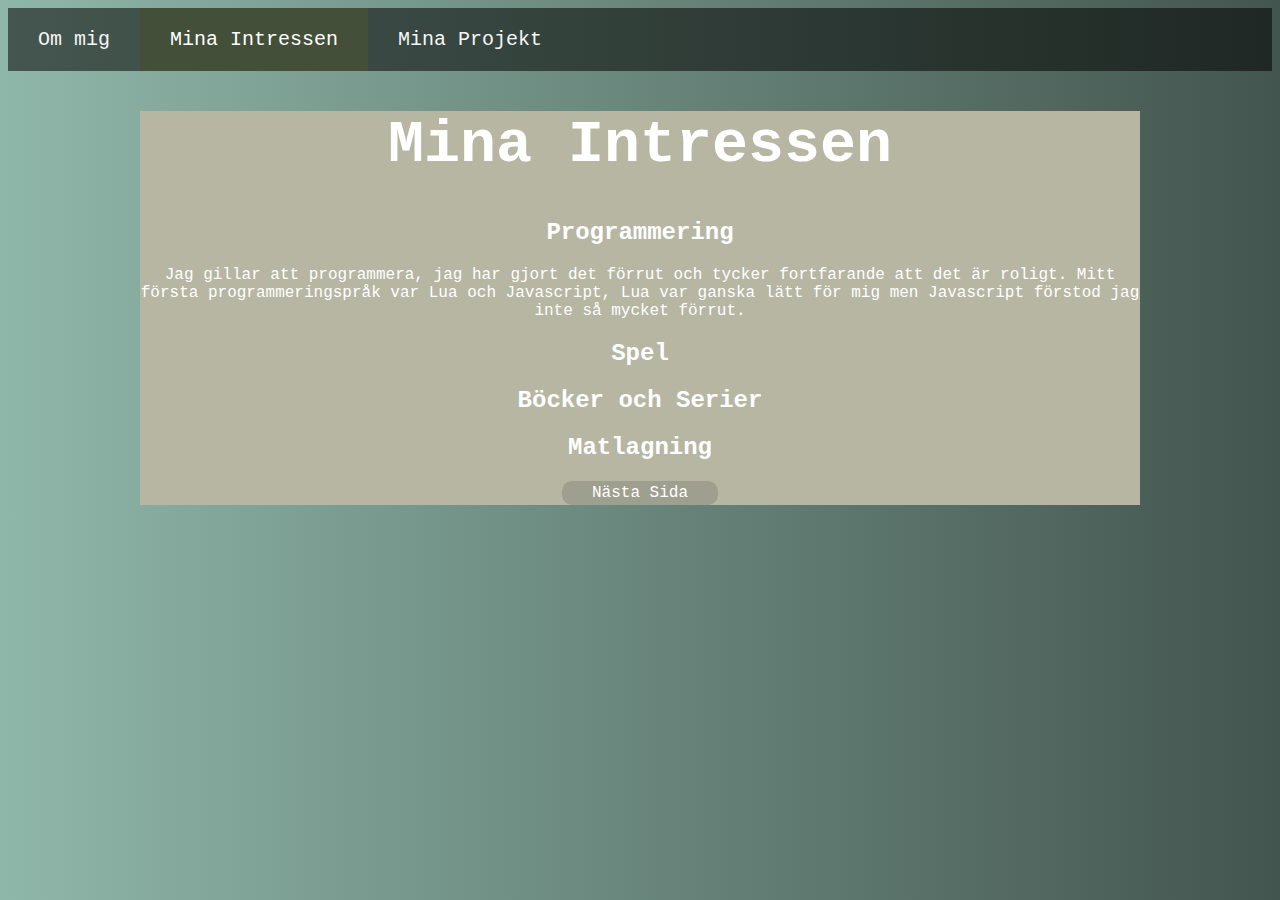
==== Mina_Intressen.html @ 9b1a541c "gjorde klart Om_mig.html" ====
<!DOCTYPE html>
<html lang="sv">
<head>
    <meta charset="UTF-8">
    <link rel="stylesheet" href="index.css">
    <title>Mina Intressen</title>
</head>
<body>
    <div class="global_menu"> <!--skapar en global meny-->
        <a href="Om_mig.html">Om mig</a> <!--skapar tre linkar som är linkad till css-->
        <a class="active" href="Mina_Intressen.html">Mina Intressen</a>
        <a href="Mina_projekt.html">Mina Projekt</a>
    </div>
    <div class="specifik">
        <h1>Mina Intressen</h1>
        <h2>Programmering</h2>
        <p>Jag gillar att programmera, jag har gjort det förrut och tycker fortfarande att det är roligt. Mitt första programmeringspråk var Lua och Javascript, Lua var ganska lätt för mig men Javascript förstod jag inte så mycket förrut.</p>
        <h2>Spel</h2>
        <h2>Böcker och Serier</h2>
        <h2>Matlagning</h2>
        <p class="next"><a href="Mina_projekt.html">Nästa Sida</a></p>
    </div>
</body>
</html>
---- index.css ----
body{
  background-image: linear-gradient(to right, #8fb7a9, #43554f);
  color: rgb(255, 255, 255);
  font-family: "Lucida Console", "Courier New", monospace;
  text-align: center;
}
h1{
  font-size: 60px;
}

.ul{
  border-width: 5px;
  border-style: solid;
  border-radius: 25px;
  border-color: rgb(159, 159, 144);
  background-color: rgb(159, 159, 144);
  max-width: 500px;
  margin: 0 auto;
  text-align: left;
}
.specifik{
  background-color: rgb(182, 182, 163);
  max-width: 1000px;
  margin: 0 auto;
}
.global_menu{   /*This is the design and code for the global menu navigation bar*/
  background-image: linear-gradient(to right, #44564f, #1f2824); /*This makes the navigation bar dark green*/
  overflow: hidden;
  position:sticky;
  top:0;
  transition: 
    width      0.5s,
}
.global_menu a {
  float: left;
  color: whitesmoke;
  text-align: center;
  padding: 20px 30px;
  text-decoration: none;
  font-size: 20px;
}

/* Change the color of links on hover */
.global_menu a:hover {
  background-color: white;
  color: black;
  width: 300px;
}

/* Add a color to the active/current link */
.global_menu a.active {
  background-color: rgb(68, 79, 58);
  color: white;
}
.Teknikum{
  width: 700px;
  height: 300px;
}

.schema{
  width: 700px;
  height: 300px;
}

.indented{
  font-size: x-small;
  max-width: 400px;
  list-style-type: none;
}
.next{
  border-style:solid;
  border-width: large;
  background-color: rgb(159, 159, 144);
  border-color: rgb(159, 159, 144);
  max-width: 150px;
  text-align: center;
  margin: 0 auto;
  border-radius: 10px;
}

a{
  color: rgb(255, 255, 255);
  text-decoration: none;
}
.next1{
  border-style:solid;
  border-width: large;
  background-color: rgb(159, 159, 144);
  border-color: rgb(159, 159, 144);
  max-width: 200px;
  text-align: center;
  margin: 0 auto;
  border-radius: 10px;
}
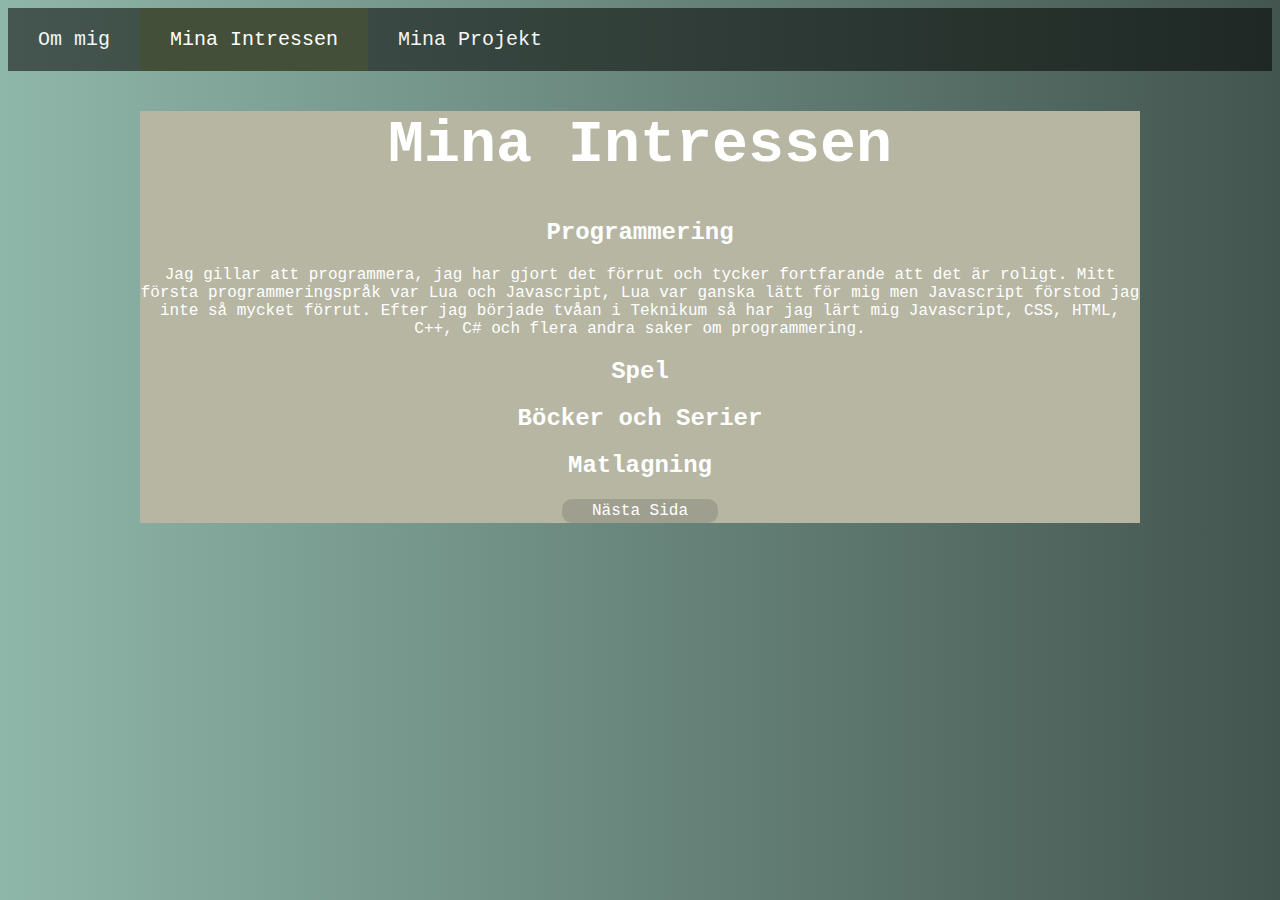
==== commit 4c63f297: "e" ====
--- a/Mina_Intressen.html
+++ b/Mina_Intressen.html
@@ -14,7 +14,7 @@
     <div class="specifik">
         <h1>Mina Intressen</h1>
         <h2>Programmering</h2>
-        <p>Jag gillar att programmera, jag har gjort det förrut och tycker fortfarande att det är roligt. Mitt första programmeringspråk var Lua och Javascript, Lua var ganska lätt för mig men Javascript förstod jag inte så mycket förrut.</p>
+        <p>Jag gillar att programmera, jag har gjort det förrut och tycker fortfarande att det är roligt. Mitt första programmeringspråk var Lua och Javascript, Lua var ganska lätt för mig men Javascript förstod jag inte så mycket förrut. Efter jag började tvåan i Teknikum så har jag lärt mig Javascript, CSS, HTML, C++, C# och flera andra saker om programmering.</p>
         <h2>Spel</h2>
         <h2>Böcker och Serier</h2>
         <h2>Matlagning</h2>
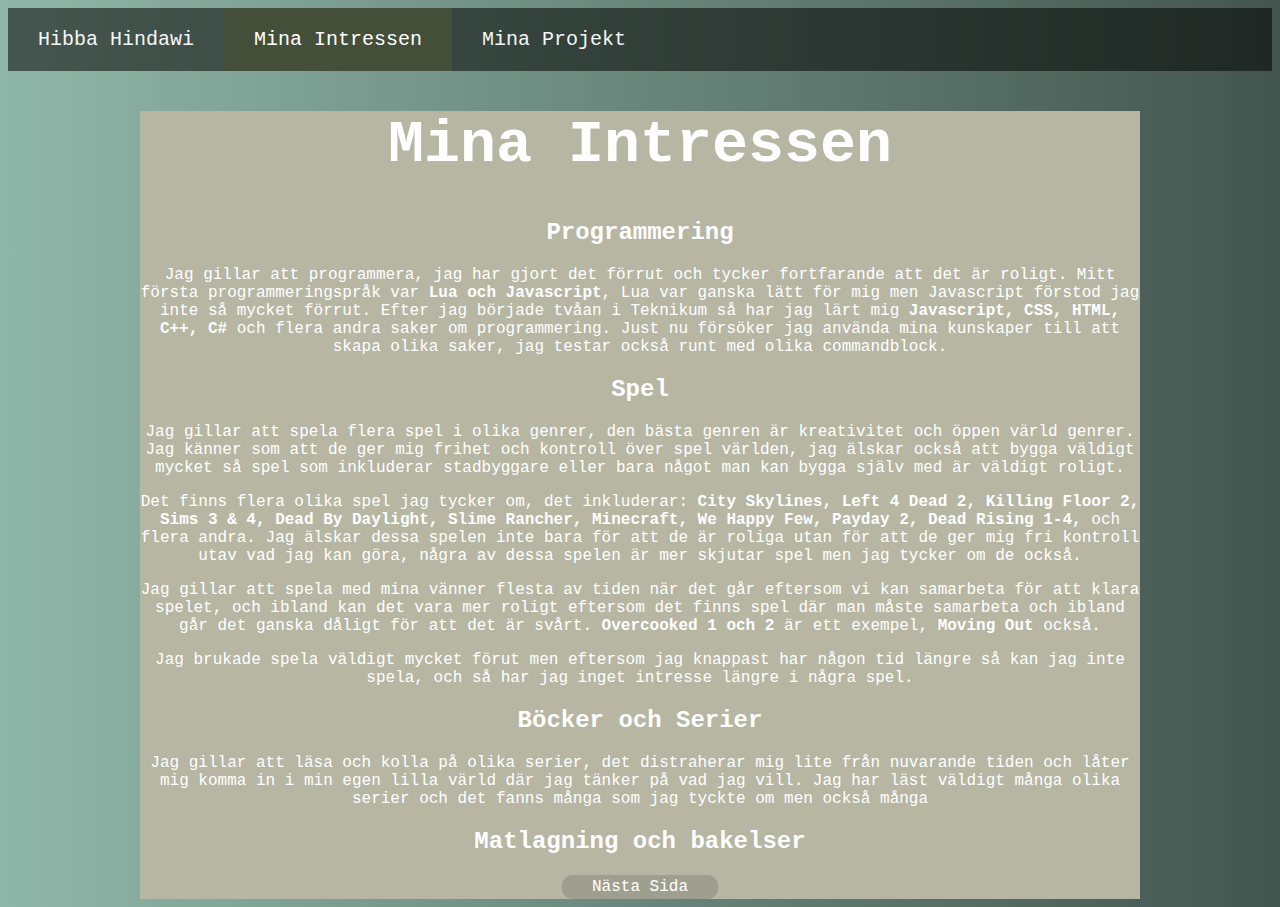
==== commit 49d2a2be: "e" ====
--- a/Mina_Intressen.html
+++ b/Mina_Intressen.html
@@ -7,18 +7,34 @@
 </head>
 <body>
     <div class="global_menu"> <!--skapar en global meny-->
-        <a href="Om_mig.html">Om mig</a> <!--skapar tre linkar som är linkad till css-->
+        <a href="Hibba_Hindawi.html">Hibba Hindawi</a> <!--skapar tre linkar som är linkad till css-->
         <a class="active" href="Mina_Intressen.html">Mina Intressen</a>
         <a href="Mina_projekt.html">Mina Projekt</a>
     </div>
     <div class="specifik">
-        <h1>Mina Intressen</h1>
-        <h2>Programmering</h2>
-        <p>Jag gillar att programmera, jag har gjort det förrut och tycker fortfarande att det är roligt. Mitt första programmeringspråk var Lua och Javascript, Lua var ganska lätt för mig men Javascript förstod jag inte så mycket förrut. Efter jag började tvåan i Teknikum så har jag lärt mig Javascript, CSS, HTML, C++, C# och flera andra saker om programmering.</p>
-        <h2>Spel</h2>
-        <h2>Böcker och Serier</h2>
-        <h2>Matlagning</h2>
-        <p class="next"><a href="Mina_projekt.html">Nästa Sida</a></p>
+        <h1>Mina Intressen</h1> <!--skapar en rubrik-->
+        <div>
+            <h2>Programmering</h2>
+            <p>Jag gillar att programmera, jag har gjort det förrut och tycker fortfarande att det är roligt. Mitt första programmeringspråk var <strong>Lua och Javascript</strong>, Lua var ganska lätt för mig men Javascript förstod jag inte så mycket förrut. Efter jag började tvåan i Teknikum så har jag lärt mig <strong>Javascript, CSS, HTML, C++, C#</strong> och flera andra saker om programmering. Just nu försöker jag använda mina kunskaper till att skapa olika saker, jag testar också runt med olika commandblock.</p>
+        </div>
+        <div>    
+            <h2>Spel</h2>
+            <p>Jag gillar att spela flera spel i olika genrer, den bästa genren är kreativitet och öppen värld genrer. Jag känner som att de ger mig frihet och kontroll över spel världen, jag älskar också att bygga väldigt mycket så spel som inkluderar stadbyggare eller bara något man kan bygga själv med är väldigt roligt.</p>
+            <p>Det finns flera olika spel jag tycker om, det inkluderar: <strong>City Skylines, Left 4 Dead 2, Killing Floor 2, Sims 3 & 4, Dead By Daylight, Slime Rancher, Minecraft, We Happy Few, Payday 2, Dead Rising 1-4,</strong> och flera andra. Jag älskar dessa spelen inte bara för att de är roliga utan för att de ger mig fri kontroll utav vad jag kan göra, några av dessa spelen är mer skjutar spel men jag tycker om de också.</p>
+            <p>Jag gillar att spela med mina vänner flesta av tiden när det går eftersom vi kan samarbeta för att klara spelet, och ibland kan det vara mer roligt eftersom det finns spel där man måste samarbeta och ibland går det ganska dåligt för att det är svårt. <strong>Overcooked 1 och 2</strong> är ett exempel, <strong>Moving Out</strong> också.</p>
+            <p>Jag brukade spela väldigt mycket förut men eftersom jag knappast har någon tid längre så kan jag inte spela, och så har jag inget intresse längre i några spel.</p>
+        </div>
+        <div>
+            <h2>Böcker och Serier</h2>
+            <p>Jag gillar att läsa och kolla på olika serier, det distraherar mig lite från nuvarande tiden och låter mig komma in i min egen lilla värld där jag tänker på vad jag vill. Jag har läst väldigt många olika serier och det fanns många som jag tyckte om men också många</p>
+        </div>
+        <div>
+            <h2>Matlagning och bakelser</h2>
+            <p></p>
+        </div>
+        <div>   
+            <p class="next"><a href="Mina_projekt.html">Nästa Sida</a></p>
+        </div>
     </div>
 </body>
 </html>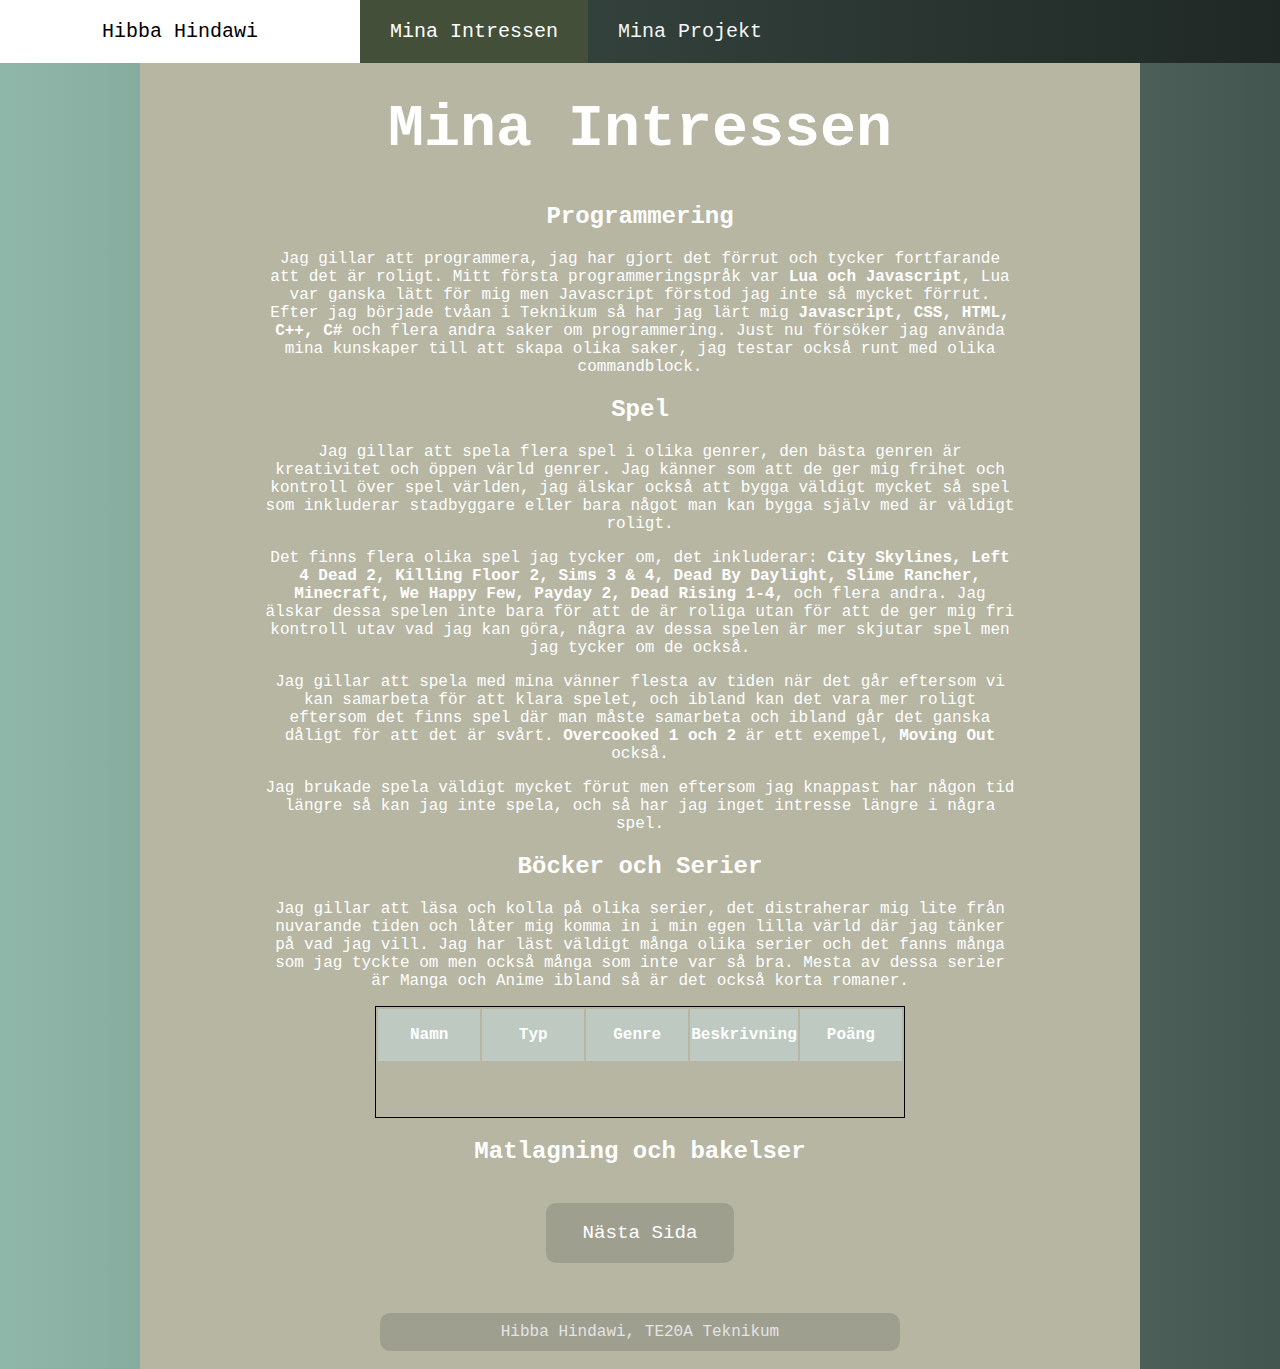
==== commit 5f4f2e4f: "added stuff" ====
--- a/Mina_Intressen.html
+++ b/Mina_Intressen.html
@@ -6,12 +6,12 @@
     <title>Mina Intressen</title>
 </head>
 <body>
-    <div class="global_menu"> <!--skapar en global meny-->
+    <header class="global_menu"> <!--skapar en global meny-->
         <a href="Hibba_Hindawi.html">Hibba Hindawi</a> <!--skapar tre linkar som är linkad till css-->
         <a class="active" href="Mina_Intressen.html">Mina Intressen</a>
         <a href="Mina_projekt.html">Mina Projekt</a>
-    </div>
-    <div class="specifik">
+    </header>
+    <main class="specifik">
         <h1>Mina Intressen</h1> <!--skapar en rubrik-->
         <div>
             <h2>Programmering</h2>
@@ -26,7 +26,23 @@
         </div>
         <div>
             <h2>Böcker och Serier</h2>
-            <p>Jag gillar att läsa och kolla på olika serier, det distraherar mig lite från nuvarande tiden och låter mig komma in i min egen lilla värld där jag tänker på vad jag vill. Jag har läst väldigt många olika serier och det fanns många som jag tyckte om men också många</p>
+            <p>Jag gillar att läsa och kolla på olika serier, det distraherar mig lite från nuvarande tiden och låter mig komma in i min egen lilla värld där jag tänker på vad jag vill. Jag har läst väldigt många olika serier och det fanns många som jag tyckte om men också många som inte var så bra. Mesta av dessa serier är Manga och Anime ibland så är det också korta romaner.</p>
+            <table>
+                <tr>
+                    <th>Namn</th>
+                    <th>Typ</th>
+                    <th>Genre</th>
+                    <th>Beskrivning</th>
+                    <th>Poäng</th>
+                </tr>
+                <tr>
+                    <td></td>
+                    <td></td>
+                    <td></td>
+                    <td></td>
+                    <td></td>
+                </tr>
+            </table>
         </div>
         <div>
             <h2>Matlagning och bakelser</h2>
@@ -35,6 +51,9 @@
         <div>   
             <p class="next"><a href="Mina_projekt.html">Nästa Sida</a></p>
         </div>
-    </div>
+    </main>
+    <footer class="specifik">
+        <p class="footer">Hibba Hindawi, TE20A Teknikum</p>
+    </footer>
 </body>
 </html>--- a/index.css
+++ b/index.css
@@ -3,25 +3,24 @@
   color: rgb(255, 255, 255);
   font-family: "Lucida Console", "Courier New", monospace;
   text-align: center;
+  margin: 0;
 }
 h1{
   font-size: 60px;
+  margin-top: 0;
 }
-
-.ul{
-  border-width: 5px;
-  border-style: solid;
-  border-radius: 25px;
-  border-color: rgb(159, 159, 144);
-  background-color: rgb(159, 159, 144);
-  max-width: 500px;
+p{
+  max-width: 750px;
   margin: 0 auto;
-  text-align: left;
+  margin-top: 1em;
+  margin-bottom: 1em;
 }
 .specifik{
   background-color: rgb(182, 182, 163);
   max-width: 1000px;
   margin: 0 auto;
+  padding-bottom: 2px;
+  padding-top: 2em;
 }
 .global_menu{   /*This is the design and code for the global menu navigation bar*/
   background-image: linear-gradient(to right, #44564f, #1f2824); /*This makes the navigation bar dark green*/
@@ -35,7 +34,7 @@
   float: left;
   color: whitesmoke;
   text-align: center;
-  padding: 20px 30px;
+  padding:20px 30px;
   text-decoration: none;
   font-size: 20px;
 }
@@ -69,12 +68,13 @@
 }
 .next{
   border-style:solid;
-  border-width: large;
+  border-width: 1em;
   background-color: rgb(159, 159, 144);
   border-color: rgb(159, 159, 144);
   max-width: 150px;
   text-align: center;
-  margin: 0 auto;
+  font-size: larger;
+  margin: 2em auto 0 auto;
   border-radius: 10px;
 }
 
@@ -84,11 +84,53 @@
 }
 .next1{
   border-style:solid;
-  border-width: large;
+  border-width: 1em;
   background-color: rgb(159, 159, 144);
   border-color: rgb(159, 159, 144);
   max-width: 200px;
   text-align: center;
   margin: 0 auto;
   border-radius: 10px;
+}
+
+.ul{
+  border-width: 5px;
+  border-style: solid;
+  border-radius: 25px;
+  border-color: rgb(159, 159, 144);
+  background-color: rgb(159, 159, 144);
+  max-width: 500px;
+  margin: 0 auto;
+  text-align: left;
+}
+
+.container{
+  display: grid;
+  grid-template-columns: auto;
+  grid-template-rows: 25% 25% 25% 25%;
+  grid-template-areas: 
+    "header header header header"
+    "main main main main"
+    "footer footer footer footer";
+}
+.footer{
+  color: rgb(228, 228, 228);
+  max-width: 500px;
+  border-style:solid;
+  border-width: 10px;
+  background-color: rgb(159, 159, 144);
+  border-color: rgb(159, 159, 144);
+  border-radius: 10px;
+}
+table{
+  margin: 0 auto;
+  border: 1px solid black;
+}
+th,td{
+  width: 100px;
+  height: 50px;
+}
+th{
+  background-color: #bdc9c1;
+  
 }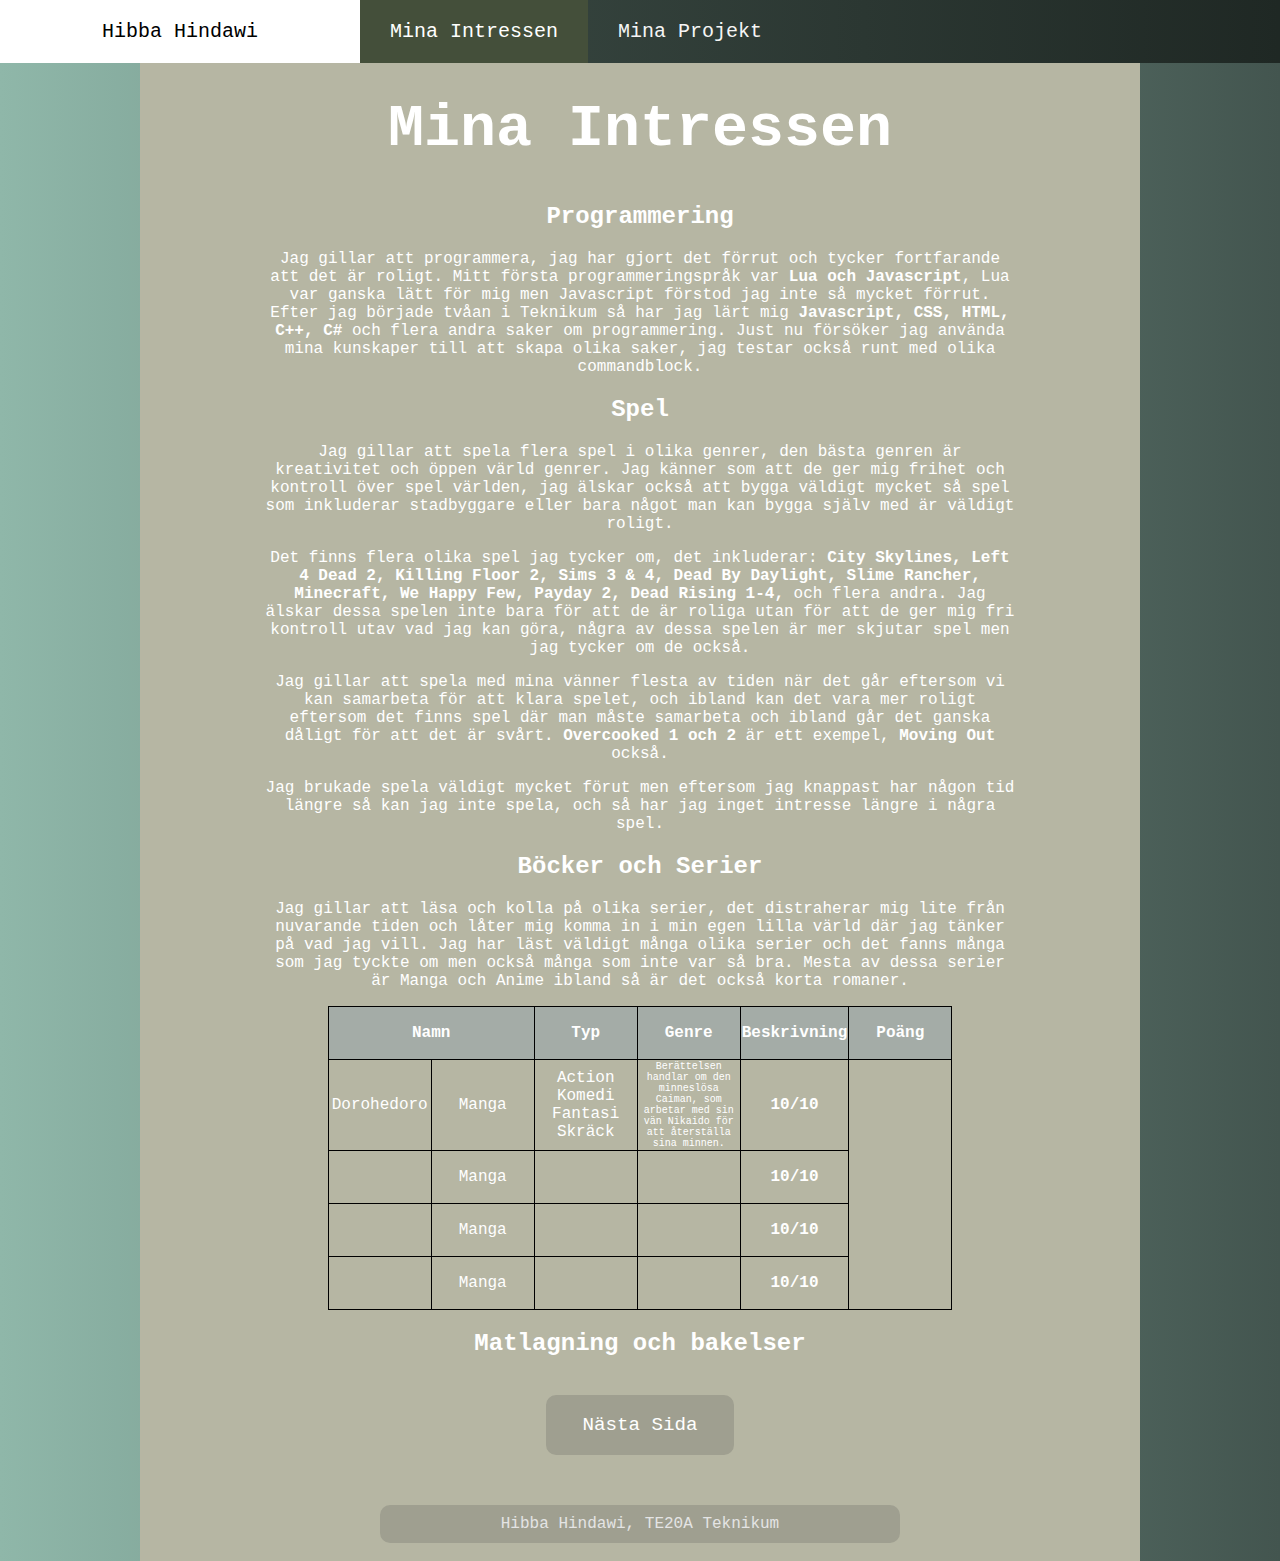
==== commit d5f253c8: "ewew" ====
--- a/Mina_Intressen.html
+++ b/Mina_Intressen.html
@@ -29,18 +29,39 @@
             <p>Jag gillar att läsa och kolla på olika serier, det distraherar mig lite från nuvarande tiden och låter mig komma in i min egen lilla värld där jag tänker på vad jag vill. Jag har läst väldigt många olika serier och det fanns många som jag tyckte om men också många som inte var så bra. Mesta av dessa serier är Manga och Anime ibland så är det också korta romaner.</p>
             <table>
                 <tr>
-                    <th>Namn</th>
+                    <th colspan="2">Namn</th>
                     <th>Typ</th>
                     <th>Genre</th>
                     <th>Beskrivning</th>
                     <th>Poäng</th>
                 </tr>
                 <tr>
+                    <td>Dorohedoro</td>
+                    <td>Manga</td>
+                    <td>Action Komedi Fantasi Skräck</td>
+                    <td class="description">Berättelsen handlar om den minneslösa Caiman, som arbetar med sin vän Nikaido för att återställa sina minnen.</td>
+                    <td><strong>10/10</strong></td>
+                </tr>
+                <tr>
                     <td></td>
+                    <td>Manga</td>
                     <td></td>
+                    <td class="description"></td>
+                    <td><strong>10/10</strong></td>
+                </tr>
+                <tr>
                     <td></td>
+                    <td>Manga</td>
                     <td></td>
+                    <td class="description"></td>
+                    <td><strong>10/10</strong></td>
+                </tr>
+                <tr>
                     <td></td>
+                    <td>Manga</td>
+                    <td></td>
+                    <td class="description"></td>
+                    <td><strong>10/10</strong></td>
                 </tr>
             </table>
         </div>
--- a/index.css
+++ b/index.css
@@ -122,15 +122,18 @@
   border-color: rgb(159, 159, 144);
   border-radius: 10px;
 }
-table{
+table, th, td{
   margin: 0 auto;
   border: 1px solid black;
+  border-collapse: collapse;
 }
 th,td{
   width: 100px;
   height: 50px;
 }
 th{
-  background-color: #bdc9c1;
-  
+  background-color: #a4aca7;
+}
+.description{
+  font-size: x-small;
 }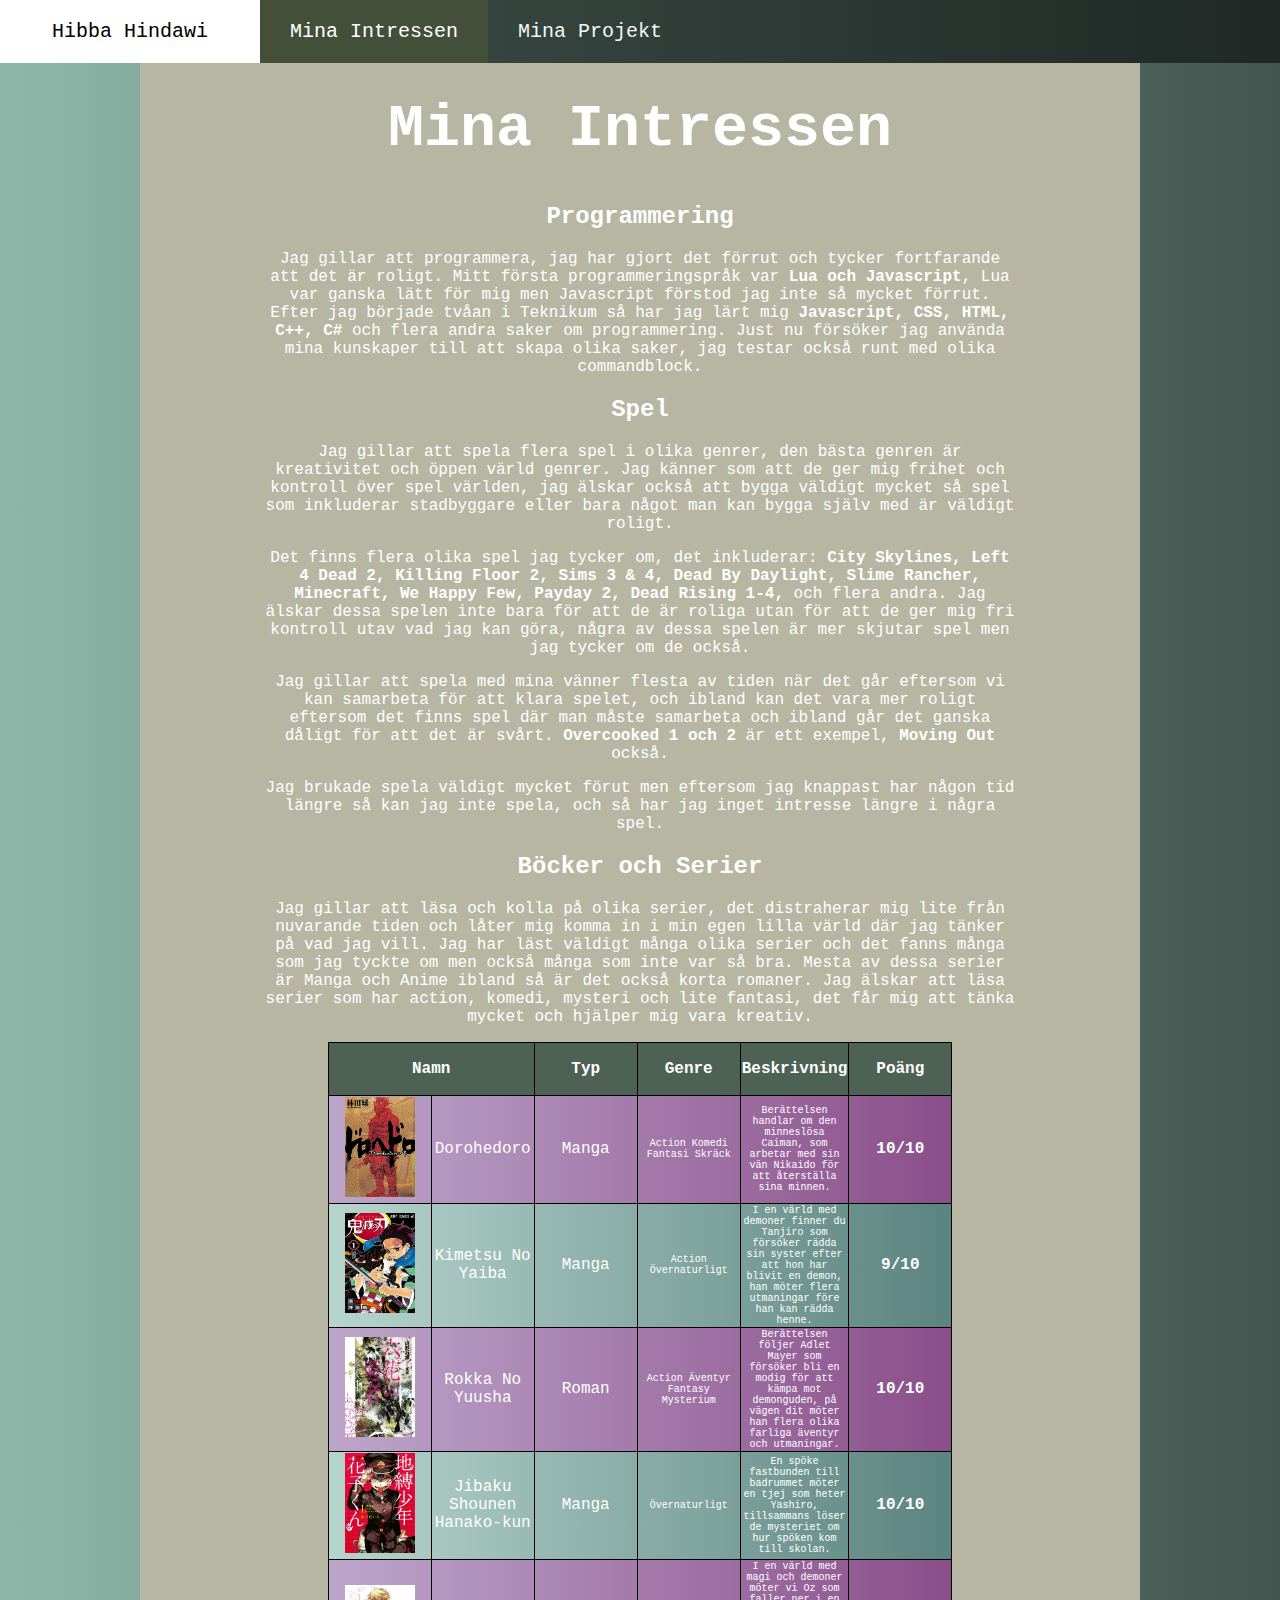
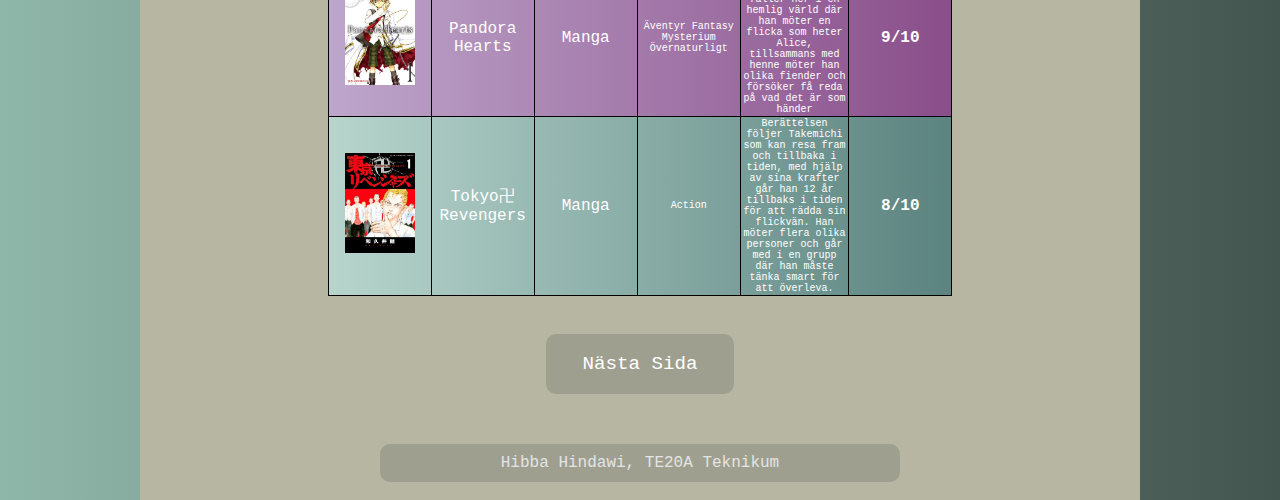
==== commit 0d3a7d63: "yes" ====
--- a/Mina_Intressen.html
+++ b/Mina_Intressen.html
@@ -7,70 +7,86 @@
 </head>
 <body>
     <header class="global_menu"> <!--skapar en global meny-->
-        <a href="Hibba_Hindawi.html">Hibba Hindawi</a> <!--skapar tre linkar som är linkad till css-->
+        <a href="Hibba_Hindawi.html">Hibba Hindawi</a> <!--skapar länk som är linkad till css-->
         <a class="active" href="Mina_Intressen.html">Mina Intressen</a>
         <a href="Mina_projekt.html">Mina Projekt</a>
     </header>
     <main class="specifik">
         <h1>Mina Intressen</h1> <!--skapar en rubrik-->
-        <div>
-            <h2>Programmering</h2>
-            <p>Jag gillar att programmera, jag har gjort det förrut och tycker fortfarande att det är roligt. Mitt första programmeringspråk var <strong>Lua och Javascript</strong>, Lua var ganska lätt för mig men Javascript förstod jag inte så mycket förrut. Efter jag började tvåan i Teknikum så har jag lärt mig <strong>Javascript, CSS, HTML, C++, C#</strong> och flera andra saker om programmering. Just nu försöker jag använda mina kunskaper till att skapa olika saker, jag testar också runt med olika commandblock.</p>
+        <div> <!--Innehåller coden för Programmering rubriken-->
+            <h2>Programmering</h2> <!--skapar en underrubrik-->
+            <p>Jag gillar att programmera, jag har gjort det förrut och tycker fortfarande att det är roligt. Mitt första programmeringspråk var <strong>Lua och Javascript</strong>, Lua var ganska lätt för mig men Javascript förstod jag inte så mycket förrut. Efter jag började tvåan i Teknikum så har jag lärt mig <strong>Javascript, CSS, HTML, C++, C#</strong><!--Gör den markerade texten till fetstil--> och flera andra saker om programmering. Just nu försöker jag använda mina kunskaper till att skapa olika saker, jag testar också runt med olika commandblock.</p>
         </div>
-        <div>    
+        <div> <!--Innehåller coden för spel rubriken-->  
             <h2>Spel</h2>
-            <p>Jag gillar att spela flera spel i olika genrer, den bästa genren är kreativitet och öppen värld genrer. Jag känner som att de ger mig frihet och kontroll över spel världen, jag älskar också att bygga väldigt mycket så spel som inkluderar stadbyggare eller bara något man kan bygga själv med är väldigt roligt.</p>
+            <p>Jag gillar att spela flera spel i olika genrer, den bästa genren är kreativitet och öppen värld genrer. Jag känner som att de ger mig frihet och kontroll över spel världen, jag älskar också att bygga väldigt mycket så spel som inkluderar stadbyggare eller bara något man kan bygga själv med är väldigt roligt.</p> <!--skapar en paragraf för normal text-->
             <p>Det finns flera olika spel jag tycker om, det inkluderar: <strong>City Skylines, Left 4 Dead 2, Killing Floor 2, Sims 3 & 4, Dead By Daylight, Slime Rancher, Minecraft, We Happy Few, Payday 2, Dead Rising 1-4,</strong> och flera andra. Jag älskar dessa spelen inte bara för att de är roliga utan för att de ger mig fri kontroll utav vad jag kan göra, några av dessa spelen är mer skjutar spel men jag tycker om de också.</p>
             <p>Jag gillar att spela med mina vänner flesta av tiden när det går eftersom vi kan samarbeta för att klara spelet, och ibland kan det vara mer roligt eftersom det finns spel där man måste samarbeta och ibland går det ganska dåligt för att det är svårt. <strong>Overcooked 1 och 2</strong> är ett exempel, <strong>Moving Out</strong> också.</p>
             <p>Jag brukade spela väldigt mycket förut men eftersom jag knappast har någon tid längre så kan jag inte spela, och så har jag inget intresse längre i några spel.</p>
         </div>
-        <div>
+        <div><!--Innehåller coden för Böcker och Serier rubriken-->
             <h2>Böcker och Serier</h2>
-            <p>Jag gillar att läsa och kolla på olika serier, det distraherar mig lite från nuvarande tiden och låter mig komma in i min egen lilla värld där jag tänker på vad jag vill. Jag har läst väldigt många olika serier och det fanns många som jag tyckte om men också många som inte var så bra. Mesta av dessa serier är Manga och Anime ibland så är det också korta romaner.</p>
-            <table>
-                <tr>
-                    <th colspan="2">Namn</th>
-                    <th>Typ</th>
-                    <th>Genre</th>
-                    <th>Beskrivning</th>
-                    <th>Poäng</th>
-                </tr>
-                <tr>
+            <p>Jag gillar att läsa och kolla på olika serier, det distraherar mig lite från nuvarande tiden och låter mig komma in i min egen lilla värld där jag tänker på vad jag vill. Jag har läst väldigt många olika serier och det fanns många som jag tyckte om men också många som inte var så bra. Mesta av dessa serier är Manga och Anime ibland så är det också korta romaner. Jag älskar att läsa serier som har action, komedi, mysteri och lite fantasi, det får mig att tänka mycket och hjälper mig vara kreativ.</p>
+            <table> <!--Skapar en Tabell-->
+                <tr> <!--Skapar en rad med columner-->
+                    <th colspan="2">Namn</th> <!--skapar en cell i en column och är två celler lång-->
+                    <th>Typ</th><!--skapar en cell i en column-->
+                    <th>Genre</th><!--skapar en cell i en column-->
+                    <th>Beskrivning</th><!--skapar en cell i en column-->
+                    <th>Poäng</th><!--skapar en cell i en column column-->
+                </tr> <!--Stänger raden-->
+                <tr> <!--skapar en ny rad och koden innuti gör samma sak-->
+                    <td><img class="series" src="images/Dorohedoro.jpeg" alt="Dorohedoro"></td> <!--Gör en cell med en bild innuti som är länkad till CSS kod-->
                     <td>Dorohedoro</td>
                     <td>Manga</td>
-                    <td>Action Komedi Fantasi Skräck</td>
+                    <td class="description">Action Komedi Fantasi Skräck</td>
                     <td class="description">Berättelsen handlar om den minneslösa Caiman, som arbetar med sin vän Nikaido för att återställa sina minnen.</td>
                     <td><strong>10/10</strong></td>
                 </tr>
                 <tr>
-                    <td></td>
+                    <td><img class="series" src="images/Kimetsu.jpeg" alt="Kimetsu"></td>
+                    <td>Kimetsu No Yaiba</td>
                     <td>Manga</td>
-                    <td></td>
-                    <td class="description"></td>
+                    <td class="description">Action Övernaturligt</td>
+                    <td class="description"> I en värld med demoner finner du Tanjiro som försöker rädda sin syster efter att hon har blivit en demon, han möter flera utmaningar före han kan rädda henne.</td>
+                    <td><strong>9/10</strong></td>
+                </tr>
+                <tr>
+                    <td><img class="series" src="images/Rokka.jpeg" alt="Rokka"></td>
+                    <td>Rokka No Yuusha</td>
+                    <td>Roman</td>
+                    <td class="description">Action Äventyr Fantasy Mysterium</td>
+                    <td class="description">Berättelsen följer Adlet Mayer som försöker bli en modig för att kämpa mot demonguden, på vägen dit möter han flera olika farliga äventyr och utmaningar.</td>
                     <td><strong>10/10</strong></td>
                 </tr>
                 <tr>
-                    <td></td>
+                    <td><img class="series" src="images/Jibaku.jpeg" alt="Jibaku"></td>
+                    <td>Jibaku Shounen Hanako-kun</td>
                     <td>Manga</td>
-                    <td></td>
-                    <td class="description"></td>
+                    <td class="description">Övernaturligt</td>
+                    <td class="description">En spöke fastbunden till badrummet möter en tjej som heter Yashiro, tillsammans löser de mysteriet om hur spöken kom till skolan.</td>
                     <td><strong>10/10</strong></td>
                 </tr>
                 <tr>
-                    <td></td>
+                    <td><img class="series" src="images/Pandora.jpeg" alt="Pandora"></td>
+                    <td>Pandora Hearts</td>
                     <td>Manga</td>
-                    <td></td>
-                    <td class="description"></td>
-                    <td><strong>10/10</strong></td>
+                    <td class="description">Äventyr Fantasy Mysterium Övernaturligt</td>
+                    <td class="description">I en värld med magi och demoner möter vi Oz som faller ner i en hemlig värld där han möter en flicka som heter Alice, tillsammans med henne möter han olika fiender och försöker få reda på vad det är som händer</td>
+                    <td><strong>9/10</strong></td>
+                </tr>
+                <tr>
+                    <td><img class="series" src="images/Tokyo.jpeg" alt="Tokyo"></td>
+                    <td>Tokyo卍Revengers</td>
+                    <td>Manga</td>
+                    <td class="description">Action</td>
+                    <td class="description">Berättelsen följer Takemichi som kan resa fram och tillbaka i tiden, med hjälp av sina krafter går han 12 år tillbaks i tiden för att rädda sin flickvän. Han möter flera olika personer och går med i en grupp där han måste tänka smart för att överleva.</td>
+                    <td><strong>8/10</strong></td>
                 </tr>
             </table>
         </div>
-        <div>
-            <h2>Matlagning och bakelser</h2>
-            <p></p>
-        </div>
         <div>   
-            <p class="next"><a href="Mina_projekt.html">Nästa Sida</a></p>
+            <p class="next"><a href="Mina_projekt.html">Nästa Sida</a></p> <!--skapar en link som tar dig till html filen Mina_projekt.html och är kopplad med css kod-->
         </div>
     </main>
     <footer class="specifik">
--- a/index.css
+++ b/index.css
@@ -38,14 +38,12 @@
   text-decoration: none;
   font-size: 20px;
 }
-
 /* Change the color of links on hover */
 .global_menu a:hover {
   background-color: white;
   color: black;
-  width: 300px;
+  width: 200px;
 }
-
 /* Add a color to the active/current link */
 .global_menu a.active {
   background-color: rgb(68, 79, 58);
@@ -55,12 +53,6 @@
   width: 700px;
   height: 300px;
 }
-
-.schema{
-  width: 700px;
-  height: 300px;
-}
-
 .indented{
   font-size: x-small;
   max-width: 400px;
@@ -92,7 +84,6 @@
   margin: 0 auto;
   border-radius: 10px;
 }
-
 .ul{
   border-width: 5px;
   border-style: solid;
@@ -103,7 +94,6 @@
   margin: 0 auto;
   text-align: left;
 }
-
 .container{
   display: grid;
   grid-template-columns: auto;
@@ -132,8 +122,20 @@
   height: 50px;
 }
 th{
-  background-color: #a4aca7;
+  background-color: #4d6155;
 }
 .description{
   font-size: x-small;
+}
+.series{
+  width: 70px;
+  height: 100px;
+}
+tr:nth-child(odd){
+  background-image:linear-gradient(to right, rgb(183, 213, 205), rgb(91, 131, 127));
+  color: white;
+}
+tr:nth-child(even){
+  background-image:linear-gradient(to right, rgb(189, 166, 203),rgb(138, 78, 138));
+  color: white;
 }